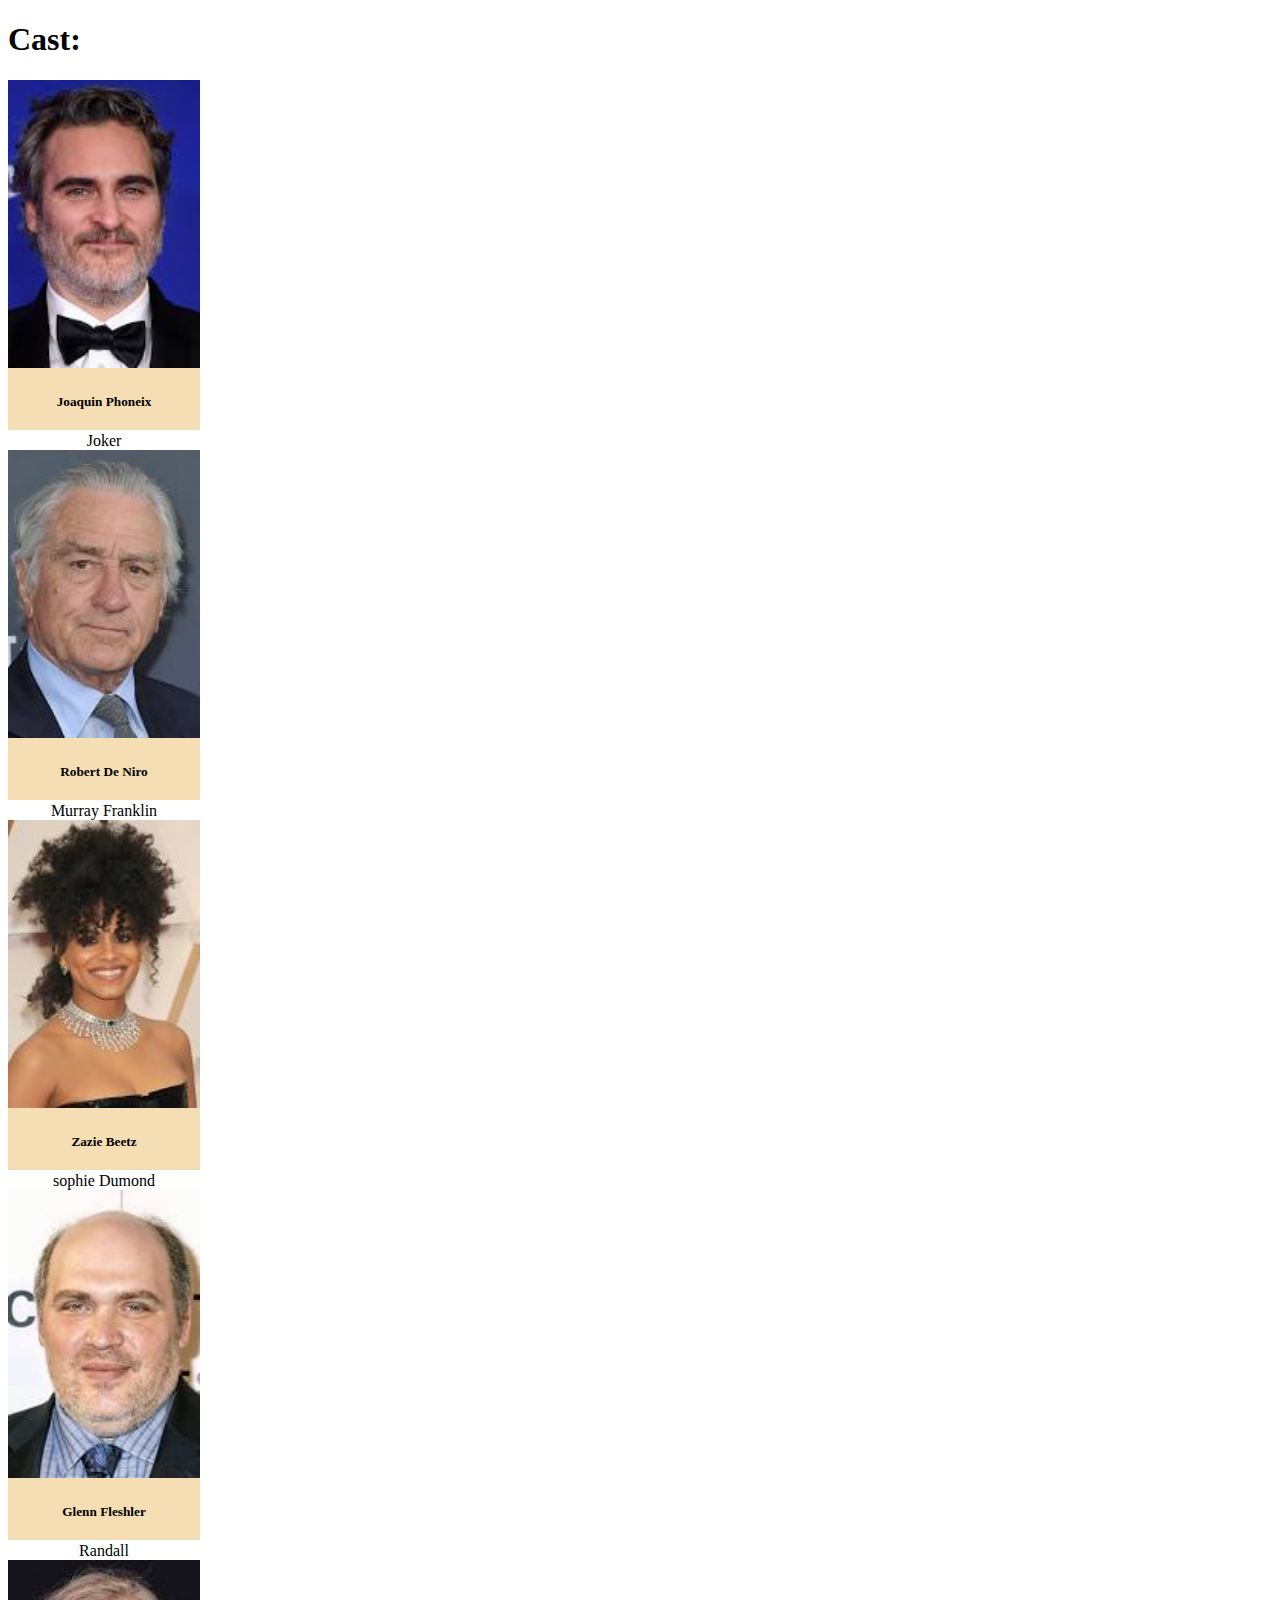
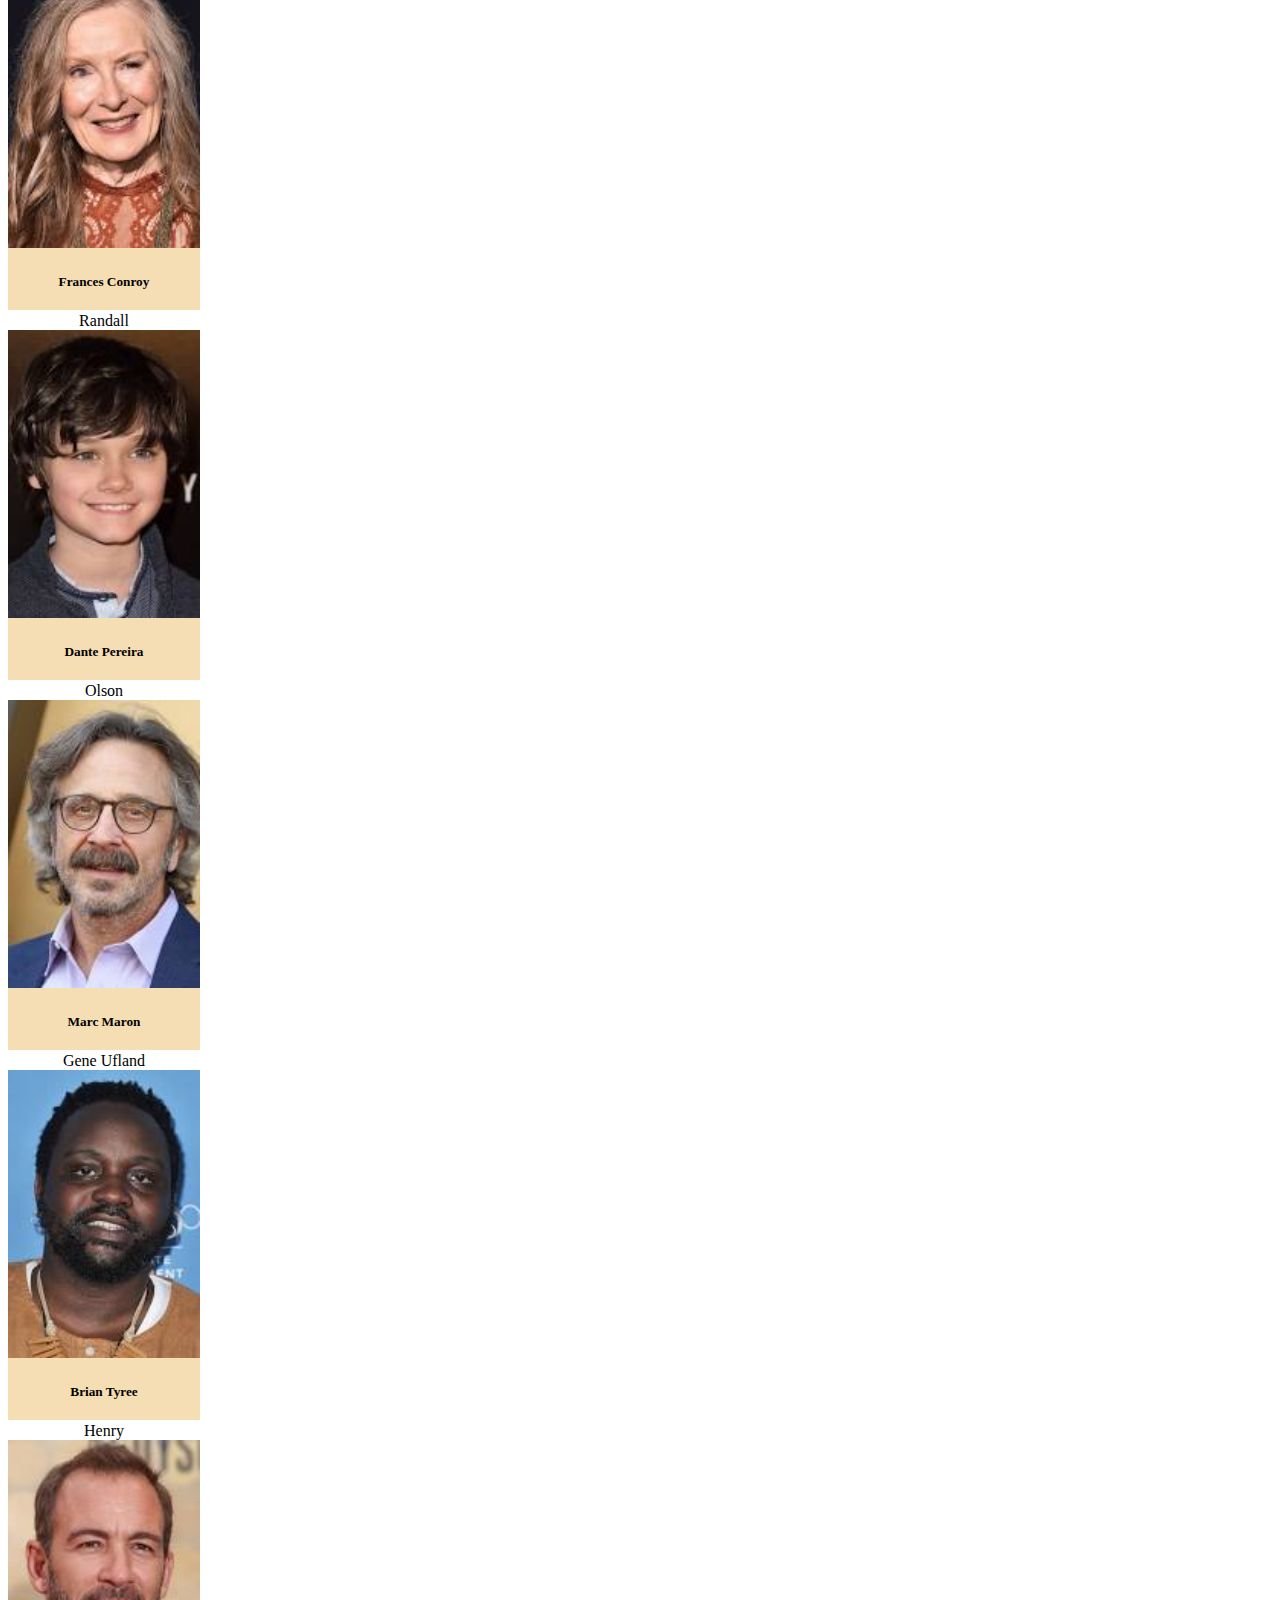
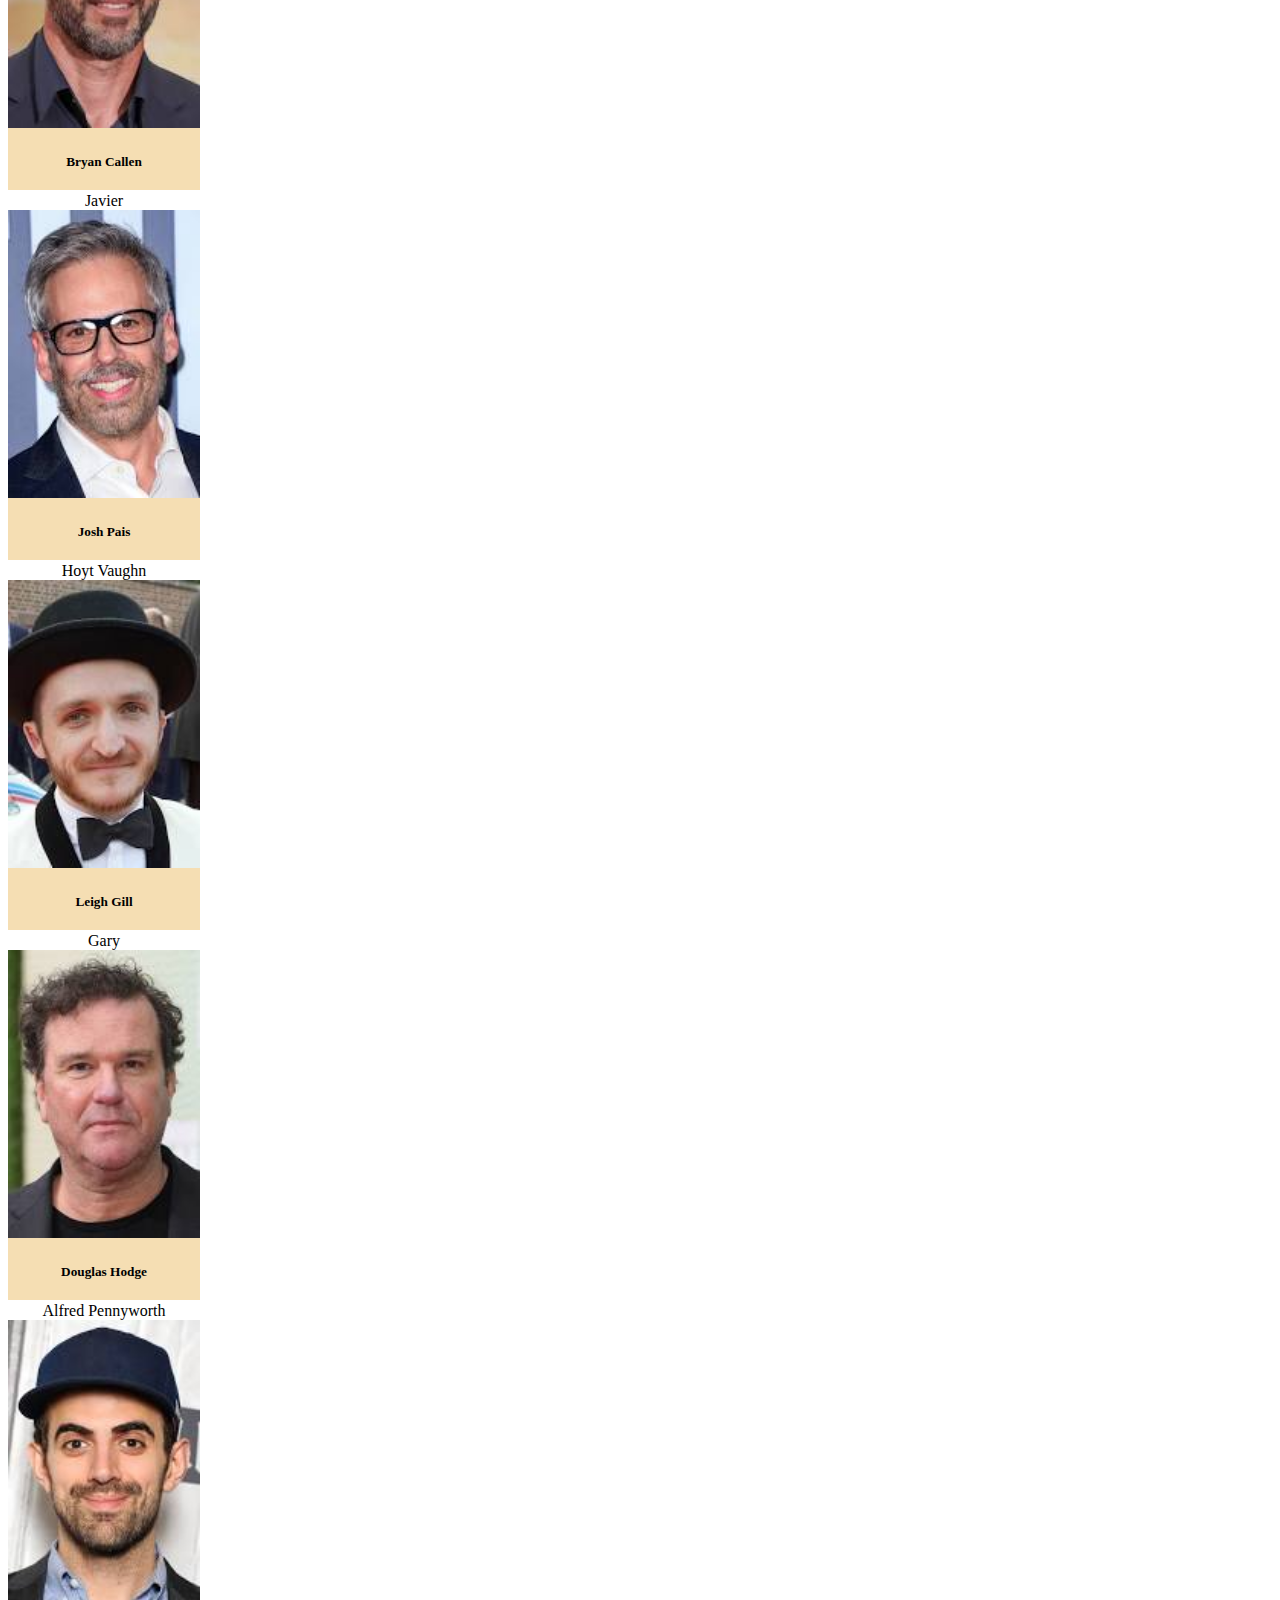
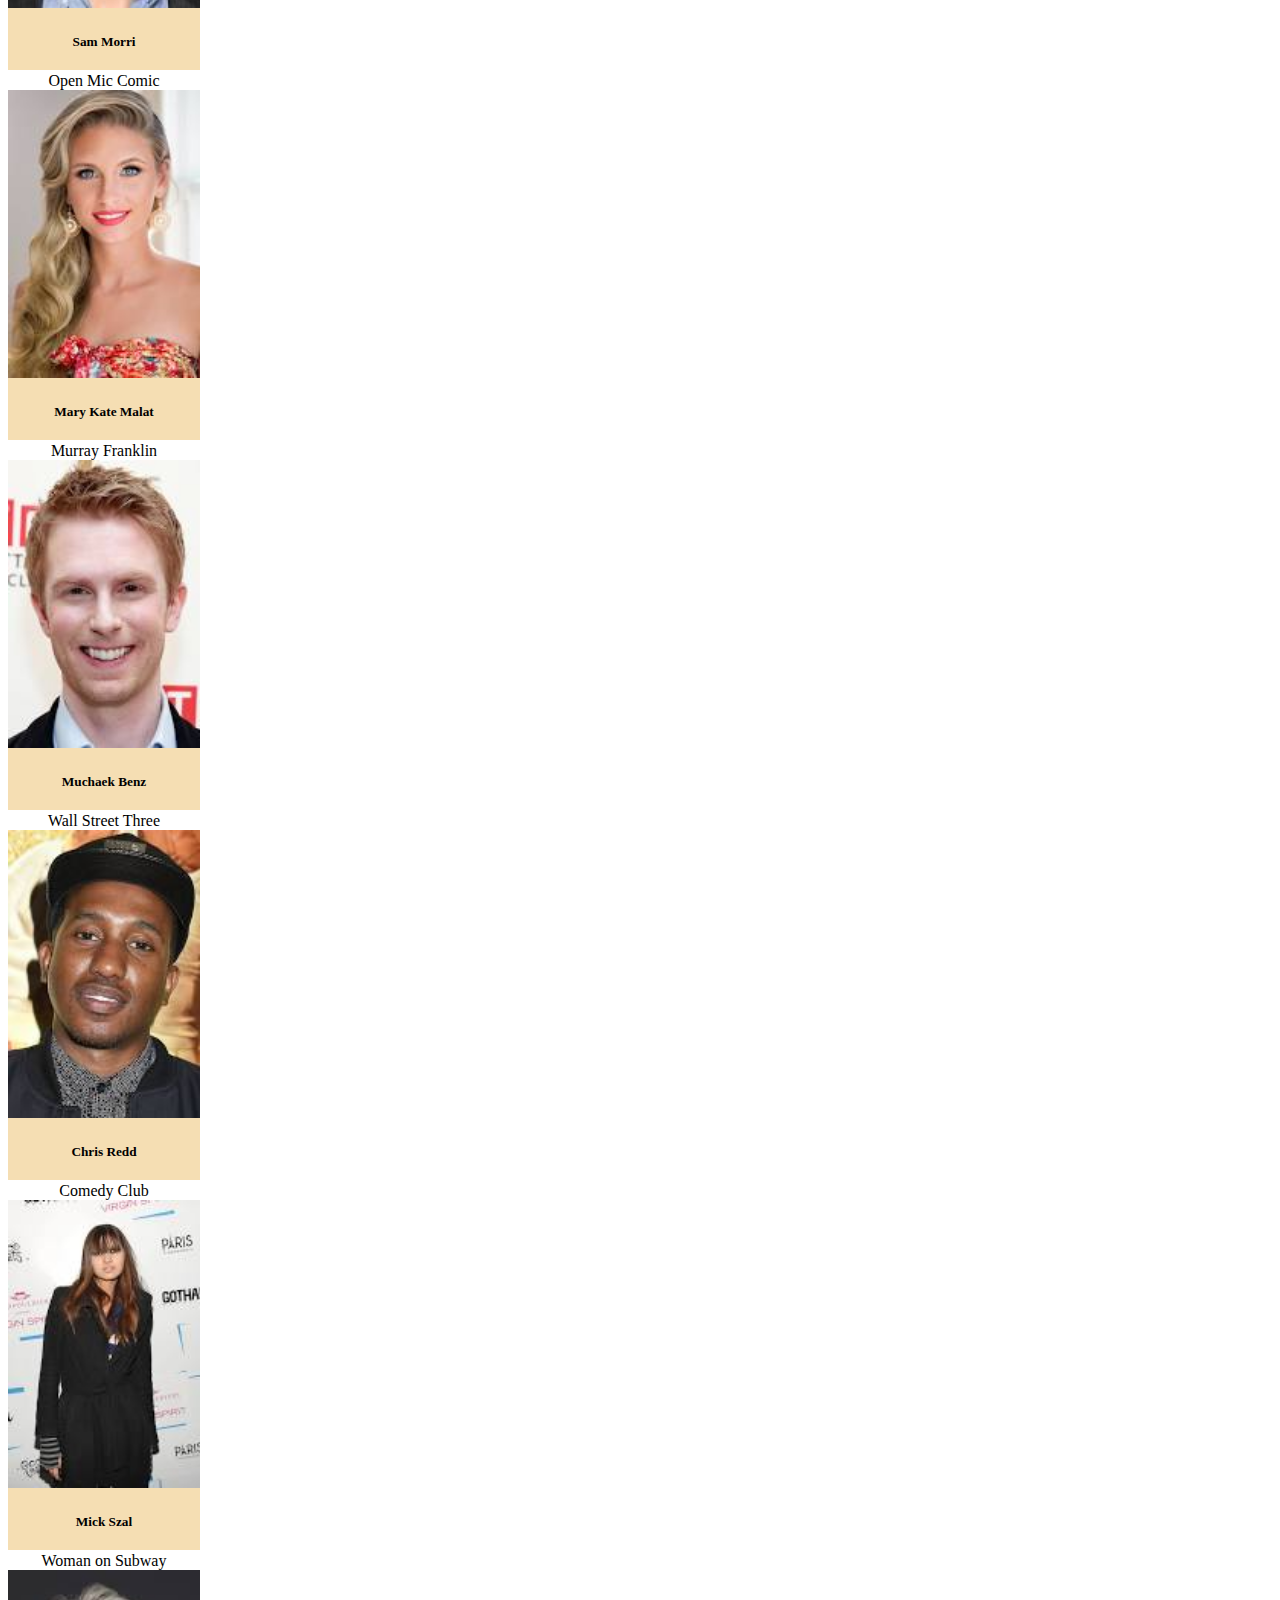
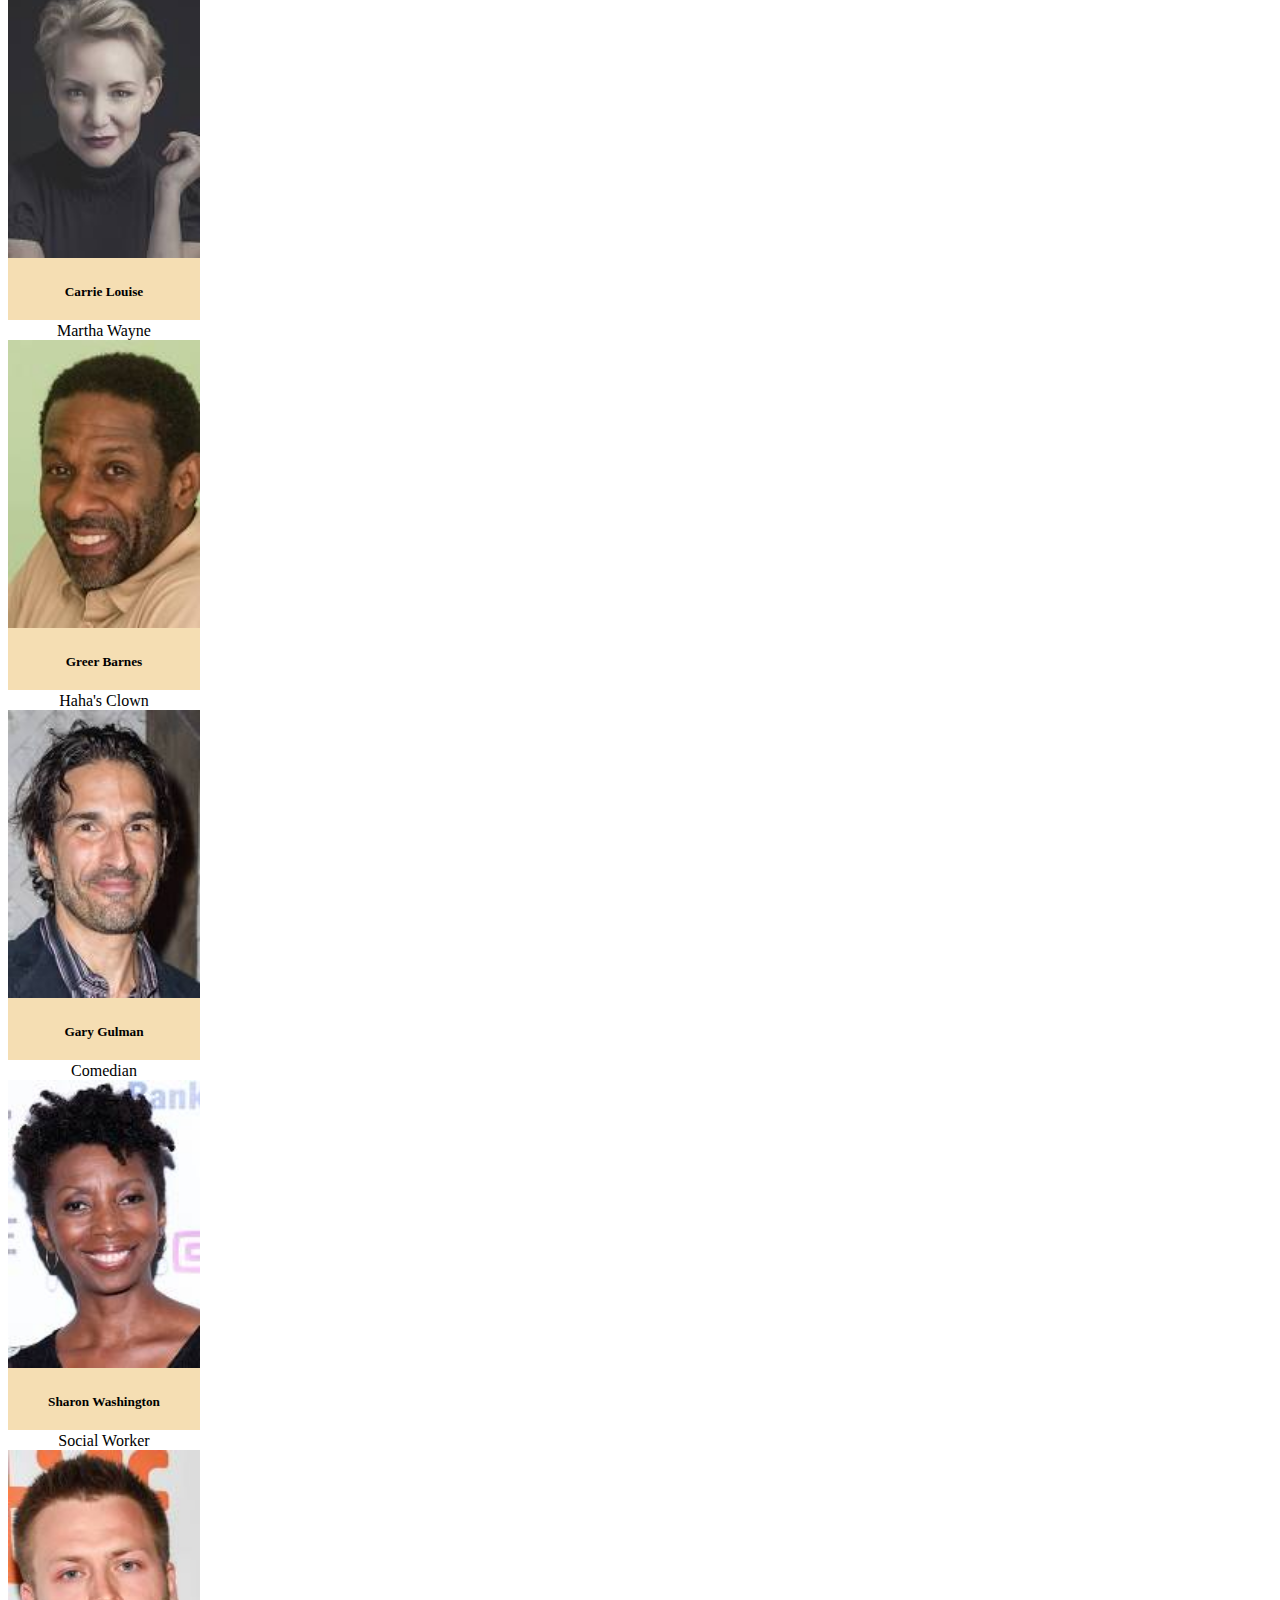
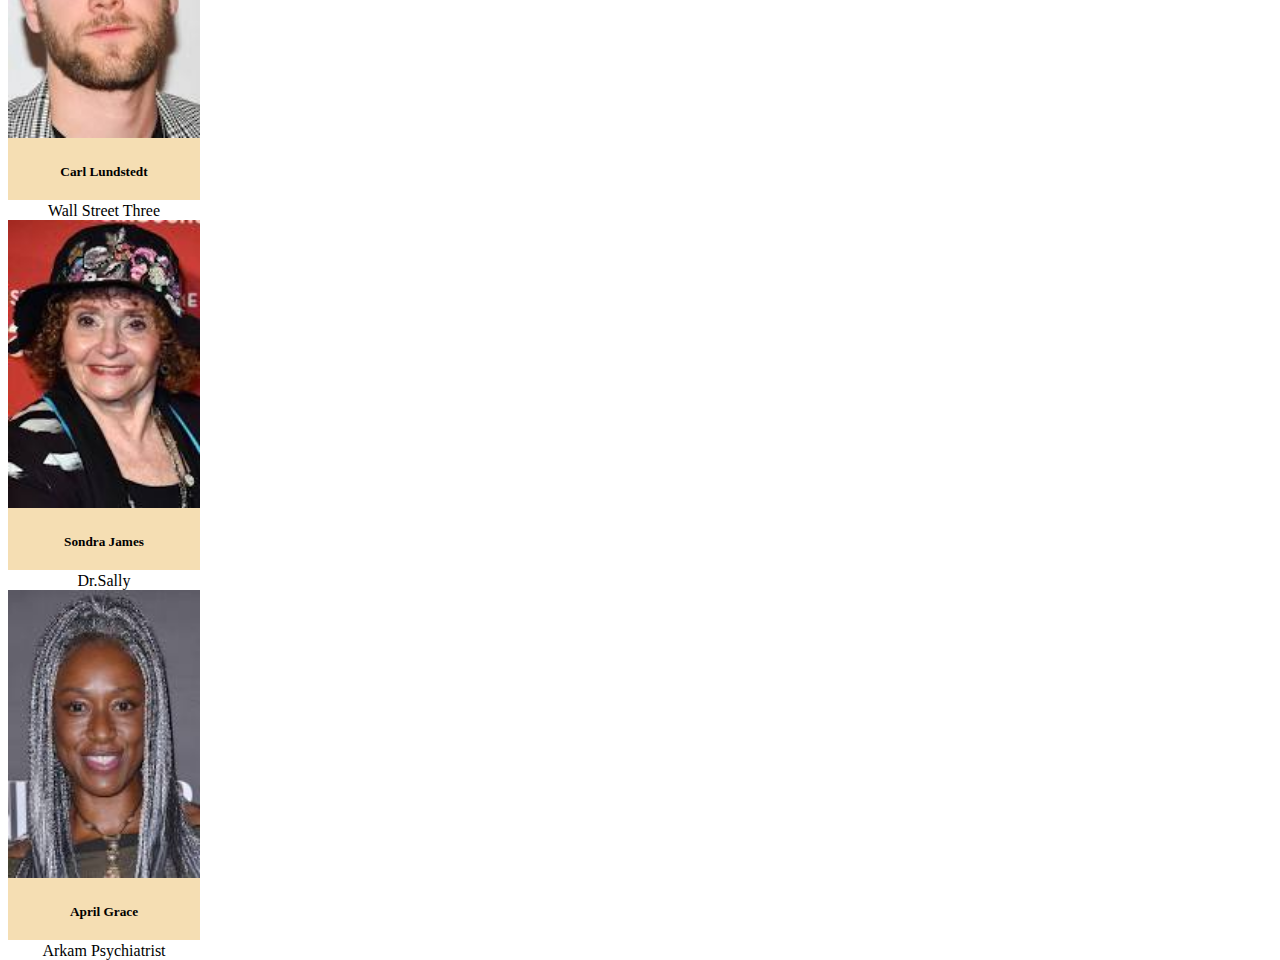
==== cast.html @ 3486bba4 "first commit" ====
<!DOCTYPE html>
<html>

   <head>
      <title>This is document title</title>
   </head>
   <style>
    .hero1 {
      width: 12rem;
    }
    .card22 {
      height: 350px;
      background-color: wheat;
      margin-top: 20px;
    }

     .card-title1{
      text-align: center;
    }
    p{
      text-align: center;
    }

    .card22:hover {
      box-shadow: 0px 0px 05px 05px silver;
    }
    .navbar-brand{
  width: 90px;
  text-align: center;
  font-family: bold;
  background-color: gold;
  border-radius: 10px;
}

   </style>
   <link rel="stylesheet" href="https://cdnjs.cloudflare.com/ajax/libs/font-awesome/4.7.0/css/font-awesome.min.css">

   <link href="https://cdn.jsdelivr.net/npm/bootstrap@5.3.0-alpha3/dist/css/bootstrap.min.css" rel="stylesheet" integrity="sha384-KK94CHFLLe+nY2dmCWGMq91rCGa5gtU4mk92HdvYe+M/SXH301p5ILy+dN9+nJOZ" crossorigin="anonymous">
 <script src="https://cdn.jsdelivr.net/npm/bootstrap@5.3.0-alpha3/dist/js/bootstrap.bundle.min.js" integrity="sha384-ENjdO4Dr2bkBIFxQpeoTz1HIcje39Wm4jDKdf19U8gI4ddQ3GYNS7NTKfAdVQSZe" crossorigin="anonymous"></script>
 
   <body>
    <h1>Cast:</h1>

    <div class="container-fluid ms-5" style="width: auto;">
    <div class="row  w-100">
      <div class="col-sm">
        <div class="card22" style="width: 12rem;">
          <img src="images/cast1.jpg" class="img-fluid hero1" alt="...">
          <div class="card-body">
            <h5 class="card-title1">Joaquin Phoneix</h5>
            <p>Joker</p>
          </div>
        </div>
      </div>


      <div class="col-sm">
        <div class="card22" style="width: 12rem;">
          <img src="images/cast2.jpg" class="img-fluid hero1" alt="...">
          <div class="card-body1">
            <h5 class="card-title1">Robert De Niro</h5>
            <p class="card-text1">Murray Franklin</p>
          </div>
        </div>
      </div>

      <div class="col-sm">
        <div class="card22" style="width: 12rem;">
          <img src="images/cast3.jpg" class="img-fluid hero1" alt="...">
          <div class="card-body1">
            <h5 class="card-title1">Zazie Beetz</h5>
            <p class="card-text1">sophie Dumond</p>
          </div>
        </div>
      </div>

      <div class="col-sm">
        <div class="card22" style="width: 12rem;">
          <img src="images/cast4.jpg" class="img-fluid hero1" alt="...">
          <div class="card-body1">
            <h5 class="card-title1">Glenn Fleshler</h5>
            <p class="card-text1">Randall</p>
          </div>
        </div>
      </div>

      <div class="col-sm">
        <div class="card22" style="width: 12rem;">
          <img src="images/cast5.jpg" class="img-fluid hero1" alt="...">
          <div class="card-body1">
            <h5 class="card-title1">Frances Conroy</h5>
            <p class="card-text1">Randall</p>
          </div>
        </div>
      </div>

      <div class="col-sm">
        <div class="card22" style="width: 12rem;">
          <img src="images/cast6.jpg" class="img-fluid hero1" alt="...">
          <div class="card-body1">
            <h5 class="card-title1">Dante Pereira</h5>
            <p class="card-text1">Olson</p>
          </div>
        </div>
      </div>
     
      
      <div class="col-sm">
        <div class="card22" style="width: 12rem;">
          <img src="images/cast7.jpg" class="img-fluid hero1" alt="...">
          <div class="card-body1">
            <h5 class="card-title1">Marc Maron</h5>
            <p class="card-text1">Gene Ufland</p>
          </div>
        </div>
      </div>

      <div class="col-sm">
        <div class="card22" style="width: 12rem;">
          <img src="images/cast8.jpg" class="img-fluid hero1" alt="...">
          <div class="card-body1">
            <h5 class="card-title1">Brian Tyree</h5>
            <p class="card-text1">Henry</p>
          </div>
        </div>
      </div>

      <div class="col-sm">
        <div class="card22" style="width: 12rem;">
          <img src="images/cast9.jpg" class="img-fluid hero1" alt="...">
          <div class="card-body1">
            <h5 class="card-title1">Bryan Callen</h5>
            <p class="card-text1">Javier</p>
          </div>
        </div>
      </div>

      <div class="col-sm">
        <div class="card22" style="width: 12rem;">
          <img src="images/cast10.jpg" class="img-fluid hero1" alt="...">
          <div class="card-body1">
            <h5 class="card-title1">Josh Pais</h5>
            <p class="card-text1">Hoyt Vaughn</p>
          </div>
        </div>
      </div>

      <div class="col-sm">
        <div class="card22" style="width: 12rem;">
          <img src="images/cast11.jpg" class="img-fluid hero1" alt="...">
          <div class="card-body1">
            <h5 class="card-title1">Leigh Gill</h5>
            <p class="card-text1">Gary</p>
          </div>
        </div>
      </div>

      <div class="col-sm">
        <div class="card22" style="width: 12rem;">
          <img src="images/cast12.jpg" class="img-fluid hero1" alt="...">
          <div class="card-body1">
            <h5 class="card-title1">Douglas Hodge</h5>
            <p class="card-text1">Alfred Pennyworth</p>
          </div>
        </div>
      </div>
    
      <div class="col-sm">
        <div class="card22" style="width: 12rem;">
          <img src="images/cast13.jpg" class="img-fluid hero1" alt="...">
          <div class="card-body1">
            <h5 class="card-title1">Sam Morri</h5>
            <p class="card-text1">Open Mic Comic</p>
          </div>
        </div>
      </div>

      <div class="col-sm">
        <div class="card22" style="width: 12rem;">
          <img src="images/cast14.jpg" class="img-fluid hero1" alt="...">
          <div class="card-body1">
            <h5 class="card-title1">Mary Kate Malat</h5>
            <p class="card-text1">Murray Franklin</p>
          </div>
        </div>
      </div>

      <div class="col-sm">
        <div class="card22" style="width: 12rem;">
          <img src="images/cast15.jpg" class="img-fluid hero1" alt="...">
          <div class="card-body1">
            <h5 class="card-title1">Muchaek Benz</h5>
            <p class="card-text1">Wall Street Three</p>
          </div>
        </div>
      </div>

      <div class="col-sm">
        <div class="card22" style="width: 12rem;">
          <img src="images/cast16.jpg" class="img-fluid hero1" alt="...">
          <div class="card-body1">
            <h5 class="card-title1">Chris Redd</h5>
            <p class="card-text1">Comedy Club</p>
          </div>
        </div>
      </div>

      <div class="col-sm">
        <div class="card22" style="width: 12rem;">
          <img src="images/cast17.jpg" class="img-fluid hero1" alt="...">
          <div class="card-body1">
            <h5 class="card-title1">Mick Szal</h5>
            <p class="card-text1">Woman on Subway</p>
          </div>
        </div>
      </div>

      <div class="col-sm">
        <div class="card22" style="width: 12rem;">
          <img src="images/cast18.jpg" class="img-fluid hero1" alt="...">
          <div class="card-body1">
            <h5 class="card-title1">Carrie Louise</h5>
            <p class="card-text1">Martha Wayne</p>
          </div>
        </div>
      </div>
    
      <div class="col-sm">
        <div class="card22" style="width: 12rem;">
          <img src="images/cast19.jpg" class="img-fluid hero1" alt="...">
          <div class="card-body1">
            <h5 class="card-title1">Greer Barnes</h5>
            <p class="card-text1">Haha's Clown</p>
          </div>
        </div>
      </div>

      <div class="col-sm">
        <div class="card22" style="width: 12rem;">
          <img src="images/cast20.jpg" class="img-fluid hero1" alt="...">
          <div class="card-body1">
            <h5 class="card-title1">Gary Gulman</h5>
            <p class="card-text1">Comedian</p>
          </div>
        </div>
      </div>

      <div class="col-sm">
        <div class="card22" style="width: 12rem;">
          <img src="images/cast21.jpg" class="img-fluid hero1" alt="...">
          <div class="card-body1">
            <h5 class="card-title1">Sharon Washington</h5>
            <p class="card-text1">Social Worker</p>
          </div>
        </div>
      </div>

      <div class="col-sm">
        <div class="card22" style="width: 12rem;">
          <img src="images/cast22.jpg" class="img-fluid hero1" alt="...">
          <div class="card-body1">
            <h5 class="card-title1">Carl Lundstedt</h5>
            <p class="card-text1">Wall Street Three</p>
          </div>
        </div>
      </div>

      <div class="col-sm">
        <div class="card22" style="width: 12rem;">
          <img src="images/cast23.jpg" class="img-fluid hero1" alt="...">
          <div class="card-body1">
            <h5 class="card-title1">Sondra James</h5>
            <p class="card-text1">Dr.Sally</p>
          </div>
        </div>
      </div>

      <div class="col-sm">
        <div class="card22" style="width: 12rem;">
          <img src="images/cast24.jpg" class="img-fluid hero1" alt="...">
          <div class="card-body1">
            <h5 class="card-title1">April Grace</h5>
            <p class="card-text1">Arkam Psychiatrist</p>
          </div>
        </div>
      </div>
    </div>
    </div>
    
   </body>
	
</html>
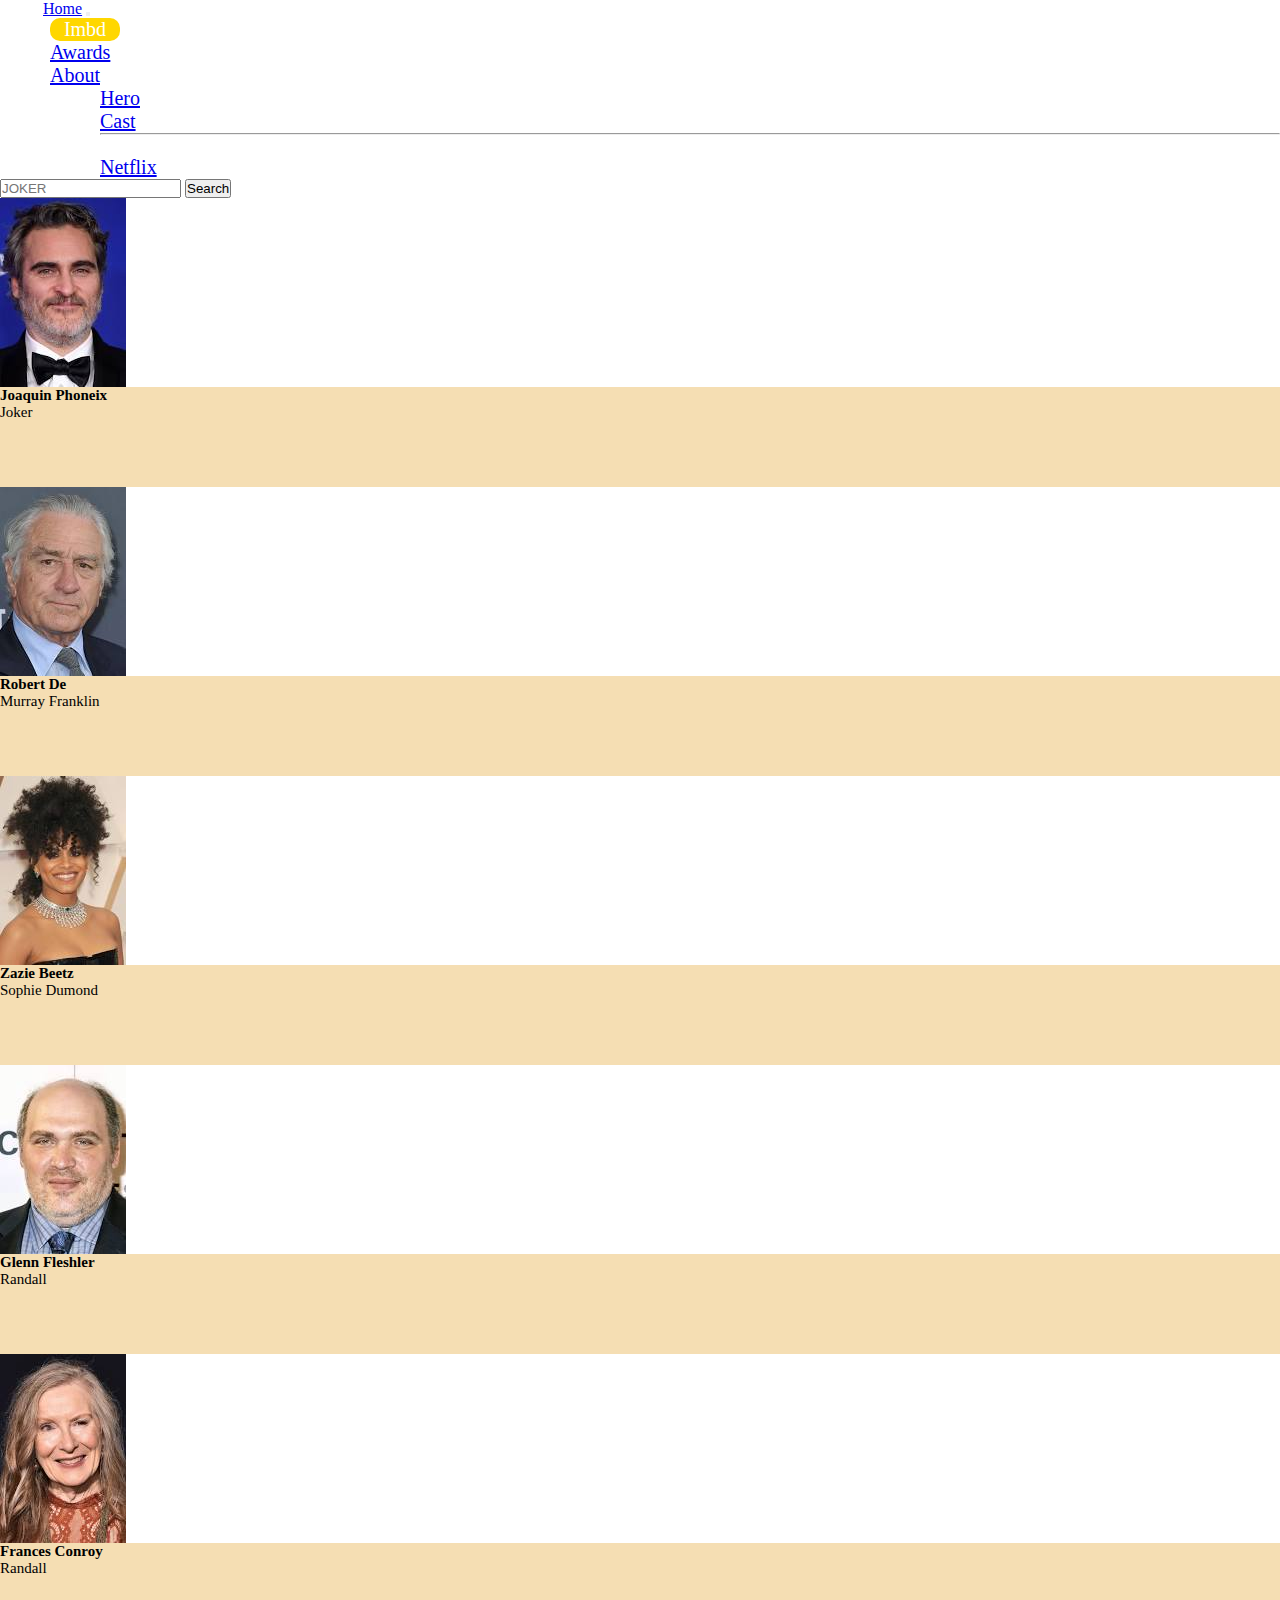
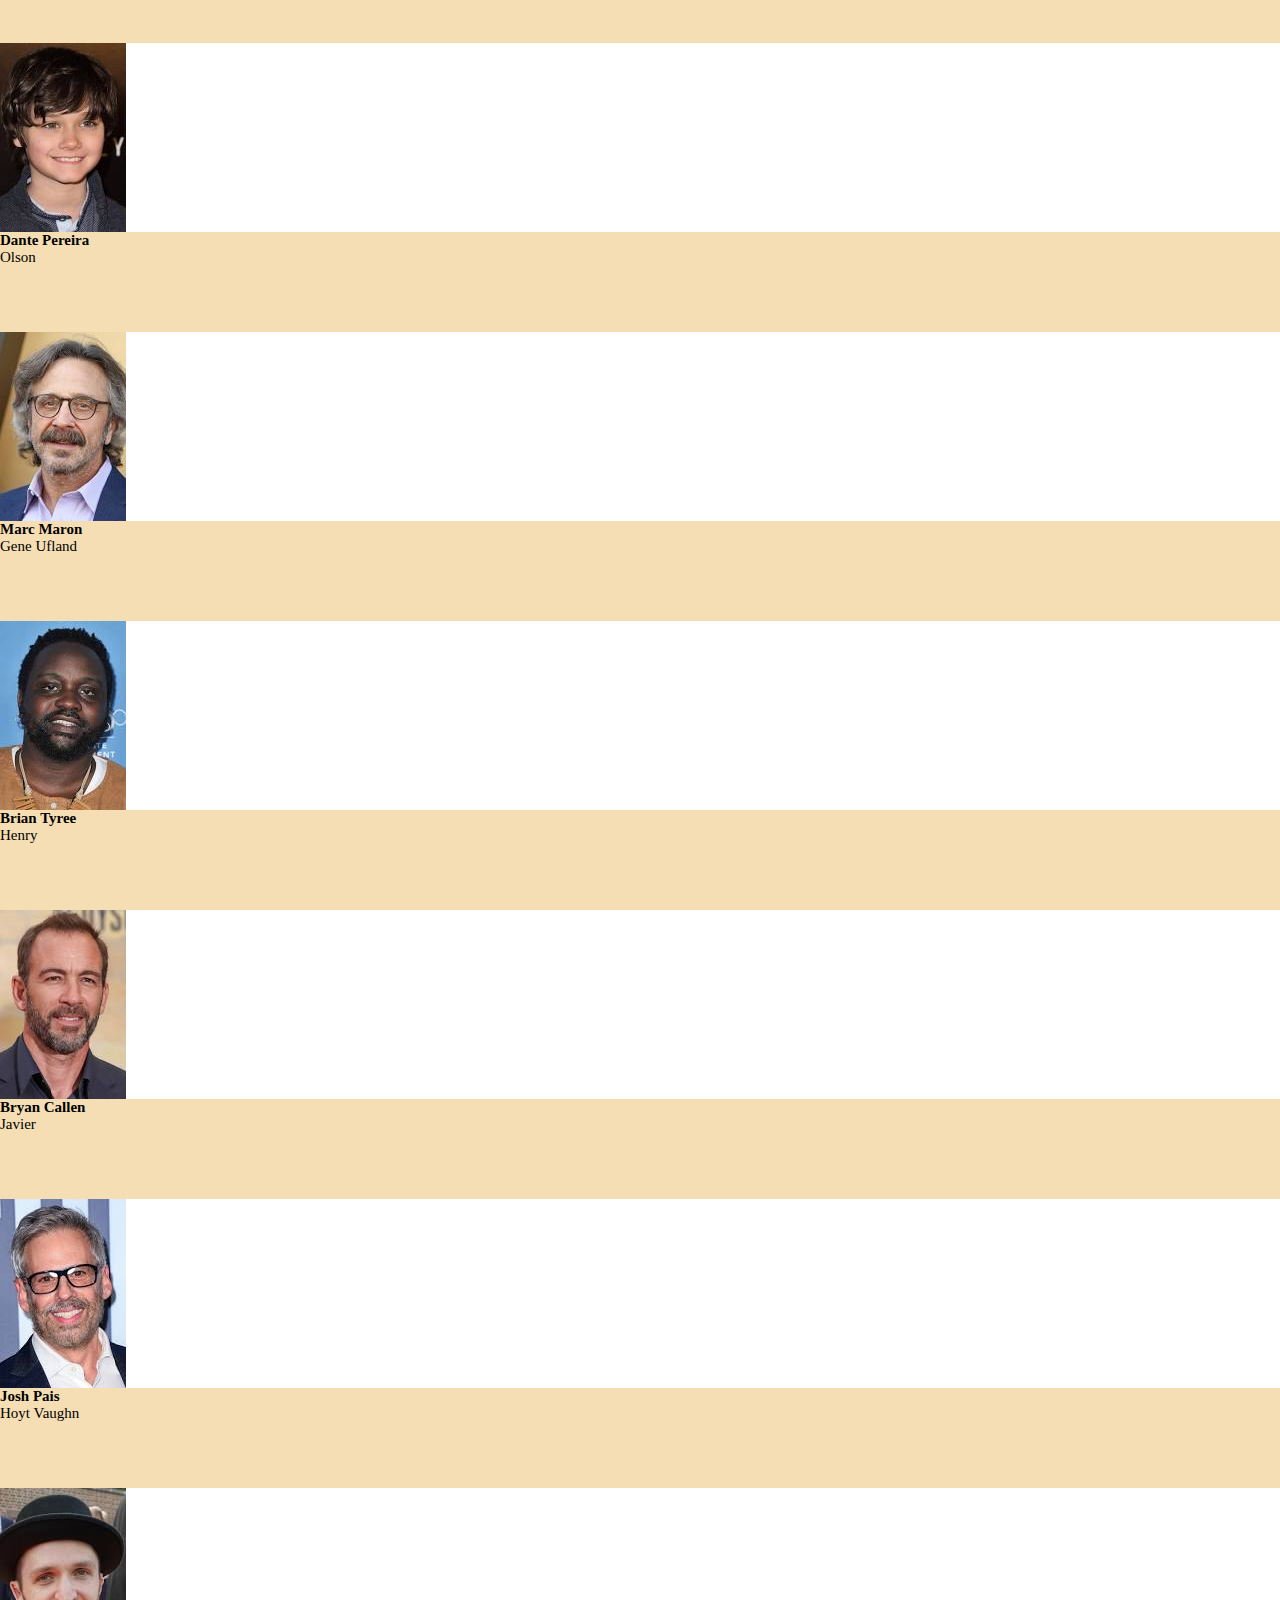
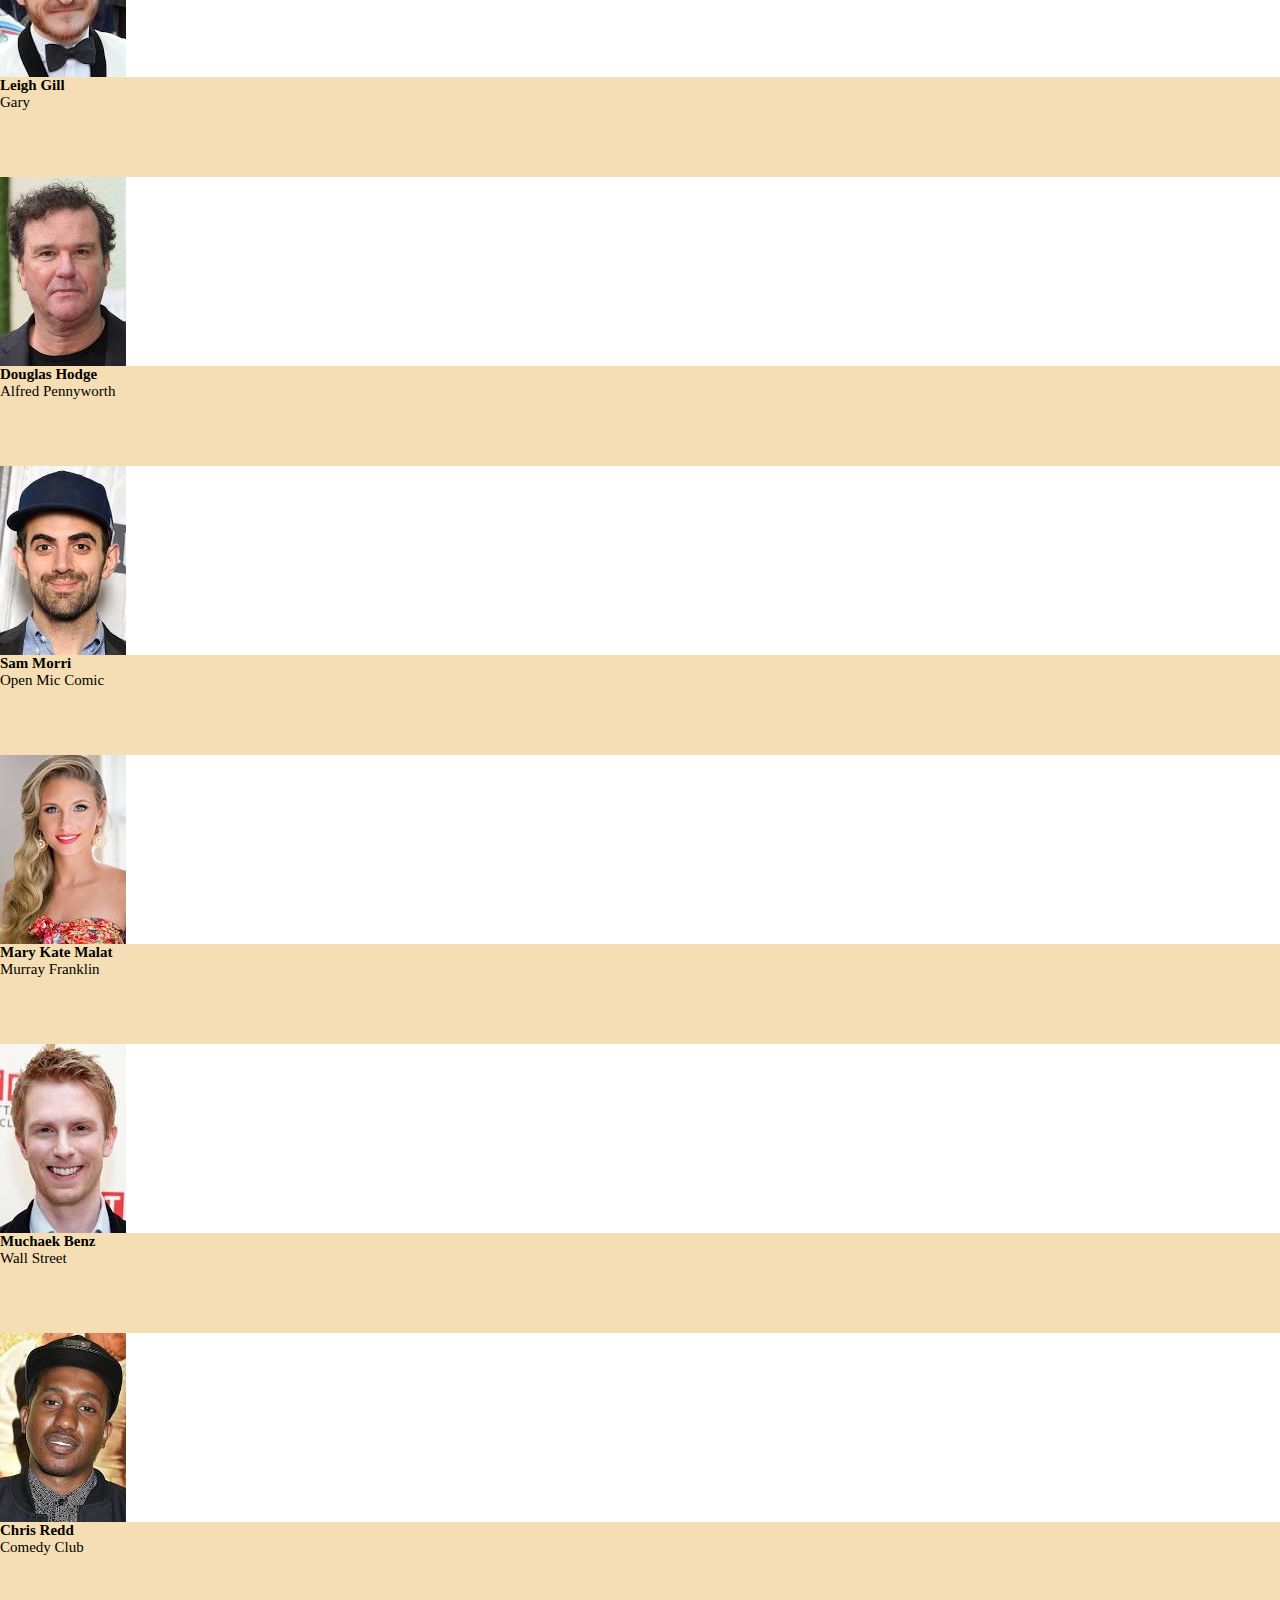
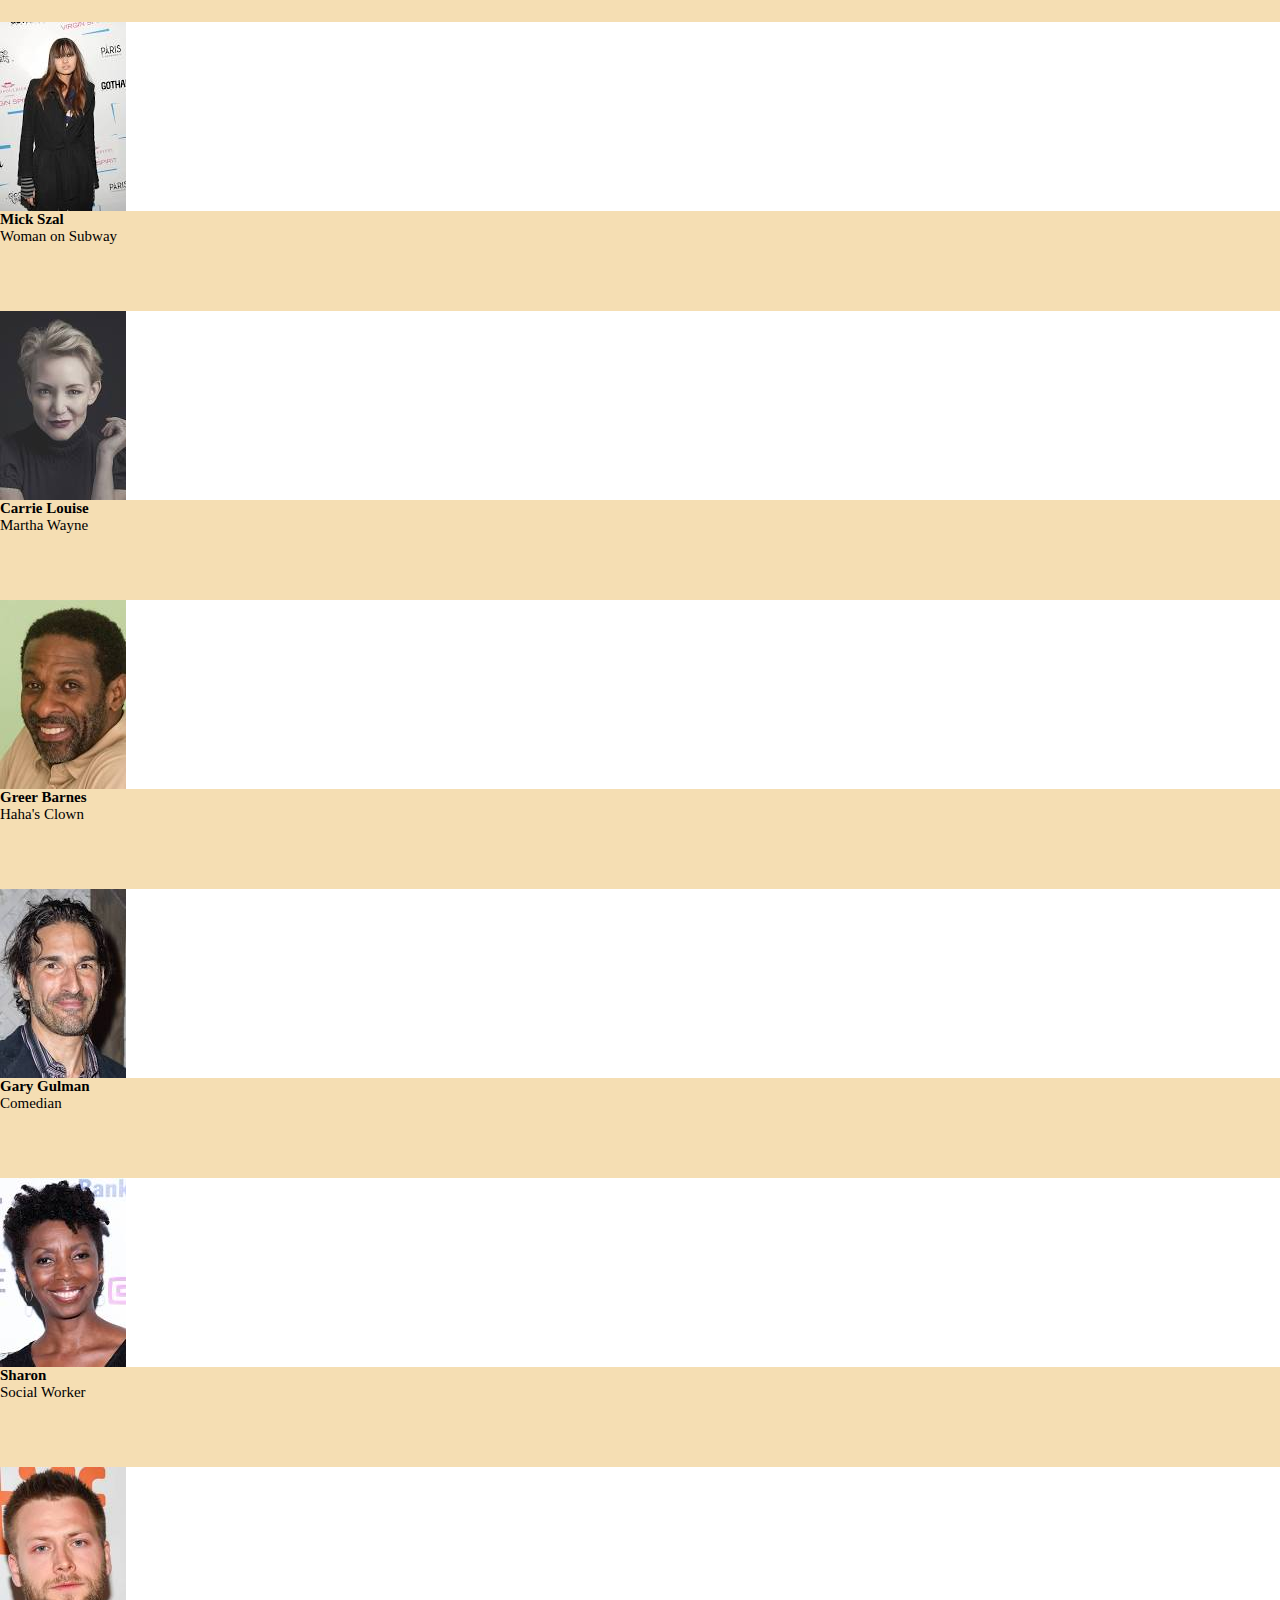
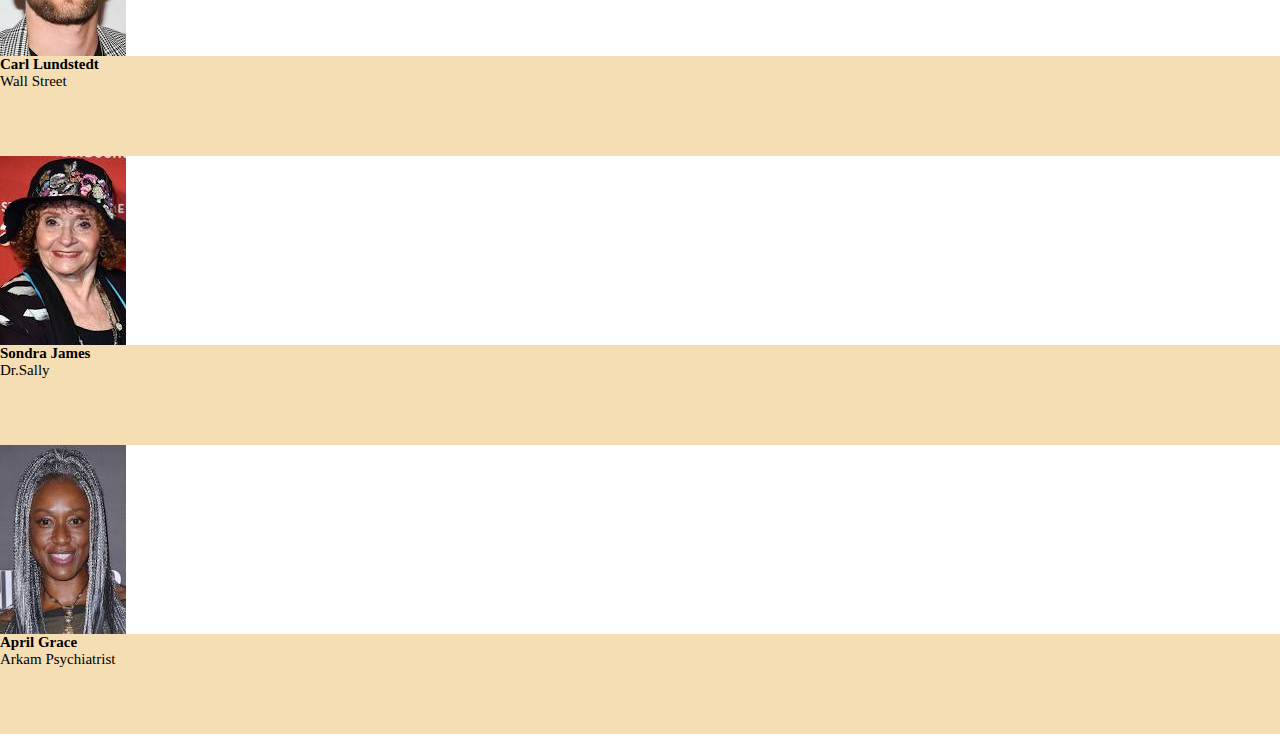
==== commit abf1837d: "bootstrap" ====
--- a/cast.html
+++ b/cast.html
@@ -1,292 +1,369 @@
-<!DOCTYPE html>
-<html>
-
-   <head>
-      <title>This is document title</title>
-   </head>
-   <style>
-    .hero1 {
-      width: 12rem;
-    }
-    .card22 {
-      height: 350px;
-      background-color: wheat;
-      margin-top: 20px;
-    }
-
-     .card-title1{
-      text-align: center;
-    }
-    p{
-      text-align: center;
-    }
-
-    .card22:hover {
-      box-shadow: 0px 0px 05px 05px silver;
-    }
-    .navbar-brand{
-  width: 90px;
-  text-align: center;
-  font-family: bold;
-  background-color: gold;
-  border-radius: 10px;
+<html lang="en">
+
+<head>
+  <meta charset="UTF-8">
+  <meta name="viewport" content="width=device-width, initial-scale=1.0">
+  <title>Document</title>
+</head>
+<link rel="stylesheet" href="joker.css">
+<link rel="stylesheet" href="https://cdnjs.cloudflare.com/ajax/libs/font-awesome/4.7.0/css/font-awesome.min.css">
+<link href="https://cdn.jsdelivr.net/npm/bootstrap@5.3.0-alpha3/dist/css/bootstrap.min.css" rel="stylesheet"
+  integrity="sha384-KK94CHFLLe+nY2dmCWGMq91rCGa5gtU4mk92HdvYe+M/SXH301p5ILy+dN9+nJOZ" crossorigin="anonymous">
+<script src="https://cdn.jsdelivr.net/npm/bootstrap@5.3.0-alpha3/dist/js/bootstrap.bundle.min.js"
+  integrity="sha384-ENjdO4Dr2bkBIFxQpeoTz1HIcje39Wm4jDKdf19U8gI4ddQ3GYNS7NTKfAdVQSZe" crossorigin="anonymous"></script>
+<style>
+  * {
+    padding: 0px;
+    margin: 0px;
+    box-sizing: border-box;
+  }
+ 
+  
+  .card:hover {
+    box-shadow: 0px 0px 05px 05px silver;
+  }
+
+  img {
+    max-width: 100%;
+   max-height: 200px;
+  }
+  
+  .card:hover {
+transform: scale(0.9);
+transition: all 1s ease;
+box-shadow: 0px 0px 5px 5px silver;
+border-radius: 20px;
 }
-
-   </style>
-   <link rel="stylesheet" href="https://cdnjs.cloudflare.com/ajax/libs/font-awesome/4.7.0/css/font-awesome.min.css">
-
-   <link href="https://cdn.jsdelivr.net/npm/bootstrap@5.3.0-alpha3/dist/css/bootstrap.min.css" rel="stylesheet" integrity="sha384-KK94CHFLLe+nY2dmCWGMq91rCGa5gtU4mk92HdvYe+M/SXH301p5ILy+dN9+nJOZ" crossorigin="anonymous">
- <script src="https://cdn.jsdelivr.net/npm/bootstrap@5.3.0-alpha3/dist/js/bootstrap.bundle.min.js" integrity="sha384-ENjdO4Dr2bkBIFxQpeoTz1HIcje39Wm4jDKdf19U8gI4ddQ3GYNS7NTKfAdVQSZe" crossorigin="anonymous"></script>
+.card-body{
+  background-color:wheat;
+}
+
+
+    
+  .text-center {
+    font-size: 15px; 
+  }
+  @media (min-width: 576px)  {
+    .text-center {
+      font-size: 18px; 
+    }
+    .card-body {
+      height: 120px;
+    }
+  }
+
+  @media (min-width: 768px) {
+    .text-center {
+      font-size: 12px; 
+    }
+    .card-body {
+      height: 100px;
+    }
+  }
+
+  @media (min-width: 992px) {
+    .text-center {
+      font-size: 15px; 
+    }
+  }
+
+  
+       
+      
+
+       
+</style>
+
+<body>
  
-   <body>
-    <h1>Cast:</h1>
-
-    <div class="container-fluid ms-5" style="width: auto;">
-    <div class="row  w-100">
-      <div class="col-sm">
-        <div class="card22" style="width: 12rem;">
+<!-- Main Nav -->
+<nav class="navbar navbar-expand-lg bg-dark fixed-top">
+  <div class="container">
+    <a class="navbar-brand text-white" href="index.html" style="margin-left: 43px;">Home</a>
+    <button class="navbar-toggler bg-warning" type="button" data-bs-toggle="collapse" data-bs-target="#navbarSupportedContent" aria-controls="navbarSupportedContent" aria-expanded="false" aria-label="Toggle navigation">
+    <span class="navbar-toggler-icon"></span>
+  </button>
+  <div class="collapse navbar-collapse" id="navbarSupportedContent">
+      <ul class="navbar-nav me-auto mb-2 mb-lg-0 mx-3">
+        <li class="nav-item mx-3 nav-imbd">
+          <a class="nav-link active text-white" aria-current="page">Imbd</a>
+        </li>
+        <li class="nav-item mx-3">
+          <a class="nav-link text-white" href="hero.html">Awards</a>
+        </li>
+        <li class="nav-item dropdown mx-3">
+          <a class="nav-link dropdown-toggle text-white" href="#" role="button" data-bs-toggle="dropdown"
+            aria-expanded="false">
+            About
+          </a>
+          <ul class="dropdown-menu  bg-dark ">
+            <li><a class="text-decoration-none text-white" href="hero.html">Hero</a></li>
+            <li><a class="text-decoration-none text-white" href="cast.html"> Cast</a></li>
+            <li>
+              <hr class="dropdown-divider">
+            </li>
+            <li><a class="text-decoration-none text-white" href="netflix.html">Netflix</a></li>
+          </ul>
+        </li>
+      </ul>
+      <form class="d-flex" role="search ">
+        <input class="form-control" type="search" placeholder="JOKER" aria-label="Search">
+        <button class="btn btn-outline-success me-auto " type="submit">Search</button>
+      </form>
+    </div>
+  </div>
+</nav>
+
+
+  <div class="container mt-5">
+    <div class="row row-cols-2 row-cols-sm-3 row-cols-md-6  g-4 ">
+
+      <div class="col">
+        <div class="card ">
           <img src="images/cast1.jpg" class="img-fluid hero1" alt="...">
           <div class="card-body">
-            <h5 class="card-title1">Joaquin Phoneix</h5>
-            <p>Joker</p>
-          </div>
-        </div>
-      </div>
-
-
-      <div class="col-sm">
-        <div class="card22" style="width: 12rem;">
+            <h5 class="text-center">Joaquin Phoneix</h5>
+            <p class="text-center">Joker</p>
+          </div>
+        </div>
+      </div>
+
+      <div class="col">
+        <div class="card">
           <img src="images/cast2.jpg" class="img-fluid hero1" alt="...">
-          <div class="card-body1">
-            <h5 class="card-title1">Robert De Niro</h5>
-            <p class="card-text1">Murray Franklin</p>
-          </div>
-        </div>
-      </div>
-
-      <div class="col-sm">
-        <div class="card22" style="width: 12rem;">
+          <div class="card-body">
+            <h5 class="text-center">Robert De</h5>
+            <p class="text-center">Murray Franklin</p>
+          </div>
+        </div>
+      </div>
+
+      <div class="col">
+        <div class="card">
           <img src="images/cast3.jpg" class="img-fluid hero1" alt="...">
-          <div class="card-body1">
-            <h5 class="card-title1">Zazie Beetz</h5>
-            <p class="card-text1">sophie Dumond</p>
-          </div>
-        </div>
-      </div>
-
-      <div class="col-sm">
-        <div class="card22" style="width: 12rem;">
+          <div class="card-body">
+            <h5 class="text-center">Zazie Beetz</h5>
+            <p class="text-center">Sophie Dumond</p>
+          </div>
+        </div>
+      </div>
+
+      <div class="col">
+        <div class="card">
           <img src="images/cast4.jpg" class="img-fluid hero1" alt="...">
-          <div class="card-body1">
-            <h5 class="card-title1">Glenn Fleshler</h5>
-            <p class="card-text1">Randall</p>
-          </div>
-        </div>
-      </div>
-
-      <div class="col-sm">
-        <div class="card22" style="width: 12rem;">
+          <div class="card-body">
+            <h5 class="text-center">Glenn Fleshler</h5>
+            <p class="text-center">Randall</p>
+          </div>
+        </div>
+      </div>
+
+      <div class="col">
+        <div class="card">
           <img src="images/cast5.jpg" class="img-fluid hero1" alt="...">
-          <div class="card-body1">
-            <h5 class="card-title1">Frances Conroy</h5>
-            <p class="card-text1">Randall</p>
-          </div>
-        </div>
-      </div>
-
-      <div class="col-sm">
-        <div class="card22" style="width: 12rem;">
+          <div class="card-body">
+            <h5 class="text-center">Frances Conroy</h5>
+            <p class="text-center">Randall</p>
+          </div>
+        </div>
+      </div>
+
+      <div class="col">
+        <div class="card">
           <img src="images/cast6.jpg" class="img-fluid hero1" alt="...">
-          <div class="card-body1">
-            <h5 class="card-title1">Dante Pereira</h5>
-            <p class="card-text1">Olson</p>
-          </div>
-        </div>
-      </div>
-     
-      
-      <div class="col-sm">
-        <div class="card22" style="width: 12rem;">
+          <div class="card-body">
+            <h5 class="text-center">Dante Pereira</h5>
+            <p class="text-center">Olson</p>
+          </div>
+        </div>
+      </div>
+
+      <div class="col">
+        <div class="card">
           <img src="images/cast7.jpg" class="img-fluid hero1" alt="...">
-          <div class="card-body1">
-            <h5 class="card-title1">Marc Maron</h5>
-            <p class="card-text1">Gene Ufland</p>
-          </div>
-        </div>
-      </div>
-
-      <div class="col-sm">
-        <div class="card22" style="width: 12rem;">
+          <div class="card-body">
+            <h5 class="text-center">Marc Maron</h5>
+            <p class="text-center">Gene Ufland</p>
+          </div>
+        </div>
+      </div>
+
+      <div class="col">
+        <div class="card">
           <img src="images/cast8.jpg" class="img-fluid hero1" alt="...">
-          <div class="card-body1">
-            <h5 class="card-title1">Brian Tyree</h5>
-            <p class="card-text1">Henry</p>
-          </div>
-        </div>
-      </div>
-
-      <div class="col-sm">
-        <div class="card22" style="width: 12rem;">
+          <div class="card-body">
+            <h5 class="text-center">Brian Tyree</h5>
+            <p class="text-center">Henry</p>
+          </div>
+        </div>
+      </div>
+
+      <div class="col">
+        <div class="card">
           <img src="images/cast9.jpg" class="img-fluid hero1" alt="...">
-          <div class="card-body1">
-            <h5 class="card-title1">Bryan Callen</h5>
-            <p class="card-text1">Javier</p>
-          </div>
-        </div>
-      </div>
-
-      <div class="col-sm">
-        <div class="card22" style="width: 12rem;">
+          <div class="card-body">
+            <h5 class="text-center">Bryan Callen</h5>
+            <p class="text-center">Javier</p>
+          </div>
+        </div>
+      </div>
+
+      <div class="col">
+        <div class="card">
           <img src="images/cast10.jpg" class="img-fluid hero1" alt="...">
-          <div class="card-body1">
-            <h5 class="card-title1">Josh Pais</h5>
-            <p class="card-text1">Hoyt Vaughn</p>
-          </div>
-        </div>
-      </div>
-
-      <div class="col-sm">
-        <div class="card22" style="width: 12rem;">
+          <div class="card-body">
+            <h5 class="text-center">Josh Pais</h5>
+            <p class="text-center">Hoyt Vaughn</p>
+          </div>
+        </div>
+      </div>
+
+      <div class="col">
+        <div class="card">
           <img src="images/cast11.jpg" class="img-fluid hero1" alt="...">
-          <div class="card-body1">
-            <h5 class="card-title1">Leigh Gill</h5>
-            <p class="card-text1">Gary</p>
-          </div>
-        </div>
-      </div>
-
-      <div class="col-sm">
-        <div class="card22" style="width: 12rem;">
+          <div class="card-body">
+            <h5 class="text-center ">Leigh Gill</h5>
+            <p class="text-center">Gary</p>
+          </div>
+        </div>
+      </div>
+
+      <div class="col">
+        <div class="card">
           <img src="images/cast12.jpg" class="img-fluid hero1" alt="...">
-          <div class="card-body1">
-            <h5 class="card-title1">Douglas Hodge</h5>
-            <p class="card-text1">Alfred Pennyworth</p>
-          </div>
-        </div>
-      </div>
-    
-      <div class="col-sm">
-        <div class="card22" style="width: 12rem;">
+          <div class="card-body">
+            <h5 class="text-center">Douglas Hodge</h5>
+            <p class="text-center">Alfred Pennyworth</p>
+          </div>
+        </div>
+      </div>
+
+
+      <div class="col">
+        <div class="card">
           <img src="images/cast13.jpg" class="img-fluid hero1" alt="...">
-          <div class="card-body1">
-            <h5 class="card-title1">Sam Morri</h5>
-            <p class="card-text1">Open Mic Comic</p>
-          </div>
-        </div>
-      </div>
-
-      <div class="col-sm">
-        <div class="card22" style="width: 12rem;">
+          <div class="card-body">
+            <h5 class="text-center">Sam Morri</h5>
+            <p class="text-center">Open Mic Comic</p>
+          </div>
+        </div>
+      </div>
+
+      <div class="col">
+        <div class="card">
           <img src="images/cast14.jpg" class="img-fluid hero1" alt="...">
-          <div class="card-body1">
-            <h5 class="card-title1">Mary Kate Malat</h5>
-            <p class="card-text1">Murray Franklin</p>
-          </div>
-        </div>
-      </div>
-
-      <div class="col-sm">
-        <div class="card22" style="width: 12rem;">
+          <div class="card-body">
+            <h5 class="text-center">Mary Kate Malat</h5>
+            <p class="text-center">Murray Franklin</p>
+          </div>
+        </div>
+      </div>
+
+      <div class="col">
+        <div class="card">
           <img src="images/cast15.jpg" class="img-fluid hero1" alt="...">
-          <div class="card-body1">
-            <h5 class="card-title1">Muchaek Benz</h5>
-            <p class="card-text1">Wall Street Three</p>
-          </div>
-        </div>
-      </div>
-
-      <div class="col-sm">
-        <div class="card22" style="width: 12rem;">
+          <div class="card-body">
+            <h5 class="text-center">Muchaek Benz</h5>
+            <p class="text-center">Wall Street</p>
+          </div>
+        </div>
+      </div>
+
+      <div class="col">
+        <div class="card">
           <img src="images/cast16.jpg" class="img-fluid hero1" alt="...">
-          <div class="card-body1">
-            <h5 class="card-title1">Chris Redd</h5>
-            <p class="card-text1">Comedy Club</p>
-          </div>
-        </div>
-      </div>
-
-      <div class="col-sm">
-        <div class="card22" style="width: 12rem;">
+          <div class="card-body">
+            <h5 class="text-center">Chris Redd</h5>
+            <p class="text-center">Comedy Club</p>
+          </div>
+        </div>
+      </div>
+
+      <div class="col">
+        <div class="card">
           <img src="images/cast17.jpg" class="img-fluid hero1" alt="...">
-          <div class="card-body1">
-            <h5 class="card-title1">Mick Szal</h5>
-            <p class="card-text1">Woman on Subway</p>
-          </div>
-        </div>
-      </div>
-
-      <div class="col-sm">
-        <div class="card22" style="width: 12rem;">
+          <div class="card-body">
+            <h5 class="text-center">Mick Szal</h5>
+            <p class="text-center">Woman on Subway</p>
+          </div>
+        </div>
+      </div>
+
+      <div class="col">
+        <div class="card">
           <img src="images/cast18.jpg" class="img-fluid hero1" alt="...">
-          <div class="card-body1">
-            <h5 class="card-title1">Carrie Louise</h5>
-            <p class="card-text1">Martha Wayne</p>
-          </div>
-        </div>
-      </div>
-    
-      <div class="col-sm">
-        <div class="card22" style="width: 12rem;">
+          <div class="card-body">
+            <h5 class="text-center">Carrie Louise</h5>
+            <p class="text-center">Martha Wayne</p>
+          </div>
+        </div>
+      </div>
+
+      <div class="col">
+        <div class="card">
           <img src="images/cast19.jpg" class="img-fluid hero1" alt="...">
-          <div class="card-body1">
-            <h5 class="card-title1">Greer Barnes</h5>
-            <p class="card-text1">Haha's Clown</p>
-          </div>
-        </div>
-      </div>
-
-      <div class="col-sm">
-        <div class="card22" style="width: 12rem;">
+          <div class="card-body">
+            <h5 class="text-center">Greer Barnes</h5>
+            <p class="text-center">Haha's Clown</p>
+          </div>
+        </div>
+      </div>
+
+      <div class="col">
+        <div class="card">
           <img src="images/cast20.jpg" class="img-fluid hero1" alt="...">
-          <div class="card-body1">
-            <h5 class="card-title1">Gary Gulman</h5>
-            <p class="card-text1">Comedian</p>
-          </div>
-        </div>
-      </div>
-
-      <div class="col-sm">
-        <div class="card22" style="width: 12rem;">
+          <div class="card-body">
+            <h5 class="text-center">Gary Gulman</h5>
+            <p class="text-center">Comedian</p>
+          </div>
+        </div>
+      </div>
+
+      <div class="col">
+        <div class="card">
           <img src="images/cast21.jpg" class="img-fluid hero1" alt="...">
-          <div class="card-body1">
-            <h5 class="card-title1">Sharon Washington</h5>
-            <p class="card-text1">Social Worker</p>
-          </div>
-        </div>
-      </div>
-
-      <div class="col-sm">
-        <div class="card22" style="width: 12rem;">
+          <div class="card-body">
+            <h5 class="text-center">Sharon </h5>
+            <p class="text-center">Social Worker</p>
+          </div>
+        </div>
+      </div>
+
+      <div class="col">
+        <div class="card">
           <img src="images/cast22.jpg" class="img-fluid hero1" alt="...">
-          <div class="card-body1">
-            <h5 class="card-title1">Carl Lundstedt</h5>
-            <p class="card-text1">Wall Street Three</p>
-          </div>
-        </div>
-      </div>
-
-      <div class="col-sm">
-        <div class="card22" style="width: 12rem;">
+          <div class="card-body">
+            <h5 class="text-center">Carl Lundstedt</h5>
+            <p class="text-center">Wall Street </p>
+          </div>
+        </div>
+      </div>
+
+      <div class="col">
+        <div class="card">
           <img src="images/cast23.jpg" class="img-fluid hero1" alt="...">
-          <div class="card-body1">
-            <h5 class="card-title1">Sondra James</h5>
-            <p class="card-text1">Dr.Sally</p>
-          </div>
-        </div>
-      </div>
-
-      <div class="col-sm">
-        <div class="card22" style="width: 12rem;">
+          <div class="card-body">
+            <h5 class="text-center">Sondra James</h5>
+            <p class="text-center">Dr.Sally</p>
+          </div>
+        </div>
+      </div>
+
+      <div class="col">
+        <div class="card">
           <img src="images/cast24.jpg" class="img-fluid hero1" alt="...">
-          <div class="card-body1">
-            <h5 class="card-title1">April Grace</h5>
-            <p class="card-text1">Arkam Psychiatrist</p>
-          </div>
-        </div>
-      </div>
+          <div class="card-body">
+            <h5 class="text-center">April Grace</h5>
+            <p class="text-center">Arkam Psychiatrist</p>
+          </div>
+        </div>
+      </div>
+
+
+
+
     </div>
-    </div>
-    
-   </body>
-	
+  </div>
+</body>
+
 </html>--- a/joker.css
+++ b/joker.css
@@ -0,0 +1,132 @@
+*{
+  margin: 0;
+  padding: 0;
+  box-sizing: border-box;
+}
+
+.marquee{
+    font-size: 30px;
+    padding-bottom: 10px;
+    background-color: red;
+    color: white;
+}
+
+
+
+/* Nav-2 */
+.nav2-img{
+  width: 100px;
+  height: 75px;
+  
+}
+header{
+  margin-top: 60px;
+  display: flex;
+  justify-content: space-between;
+}
+.nav-bar-2,ul,li{
+  font-size: 20px;
+  color: white;
+}
+ul li{
+  margin-left: 50px;
+}
+
+.nav-bar-2{
+  background-color: red;
+}
+/* Main Nav */
+
+      .nav-imbd{
+        width: 70px;
+        text-align: center;
+        font-family: bold;
+        background-color: gold;
+        border-radius: 10px;
+      }
+
+      .main-info{
+        background-color: black;
+        padding-top: -5px;
+      }
+  
+      /* popular movies */
+    .card:hover {
+transform: scale(0.9);
+transition: all 1s ease;
+box-shadow: 0px 0px 5px 5px silver;
+border-radius: 20px;
+}
+.card-body{
+  background-color:red;
+}
+
+.popular-icons{
+  font-size: 30px;
+  color:white;
+}
+
+/* Break point */
+
+@media(max-width:991px){
+header{
+  margin-top: 55px;
+}
+}
+
+@media(max-width:768px){
+  header{
+    margin-top: 55px;
+  }
+  .nav2-img{
+    width: 50px;
+  }
+  .nav-item {
+    font-size: 17px;
+  }
+
+}
+
+@media(max-width:600px){
+
+.nav2-img{
+  width: 50px;
+  
+}
+ul li{
+  margin-left: 30px;
+}
+.nav-item {
+  font-size: 12px;
+}
+} 
+
+@media(max-width:420px){
+header{
+  margin-top: 40px;
+}
+  .nav2-img{
+    width: 40px;
+    
+  }
+  .nav-item {
+    font-size: 12px;
+  }
+  }
+ 
+  
+    
+  
+ @media (max-width:320px){
+  header{
+    margin-top: 50px;
+    display: flex;
+    justify-content: space-between;
+  }
+  .nav-item{
+    margin-top: 20px;
+    font-size: 7px;
+  }
+  }
+
+  